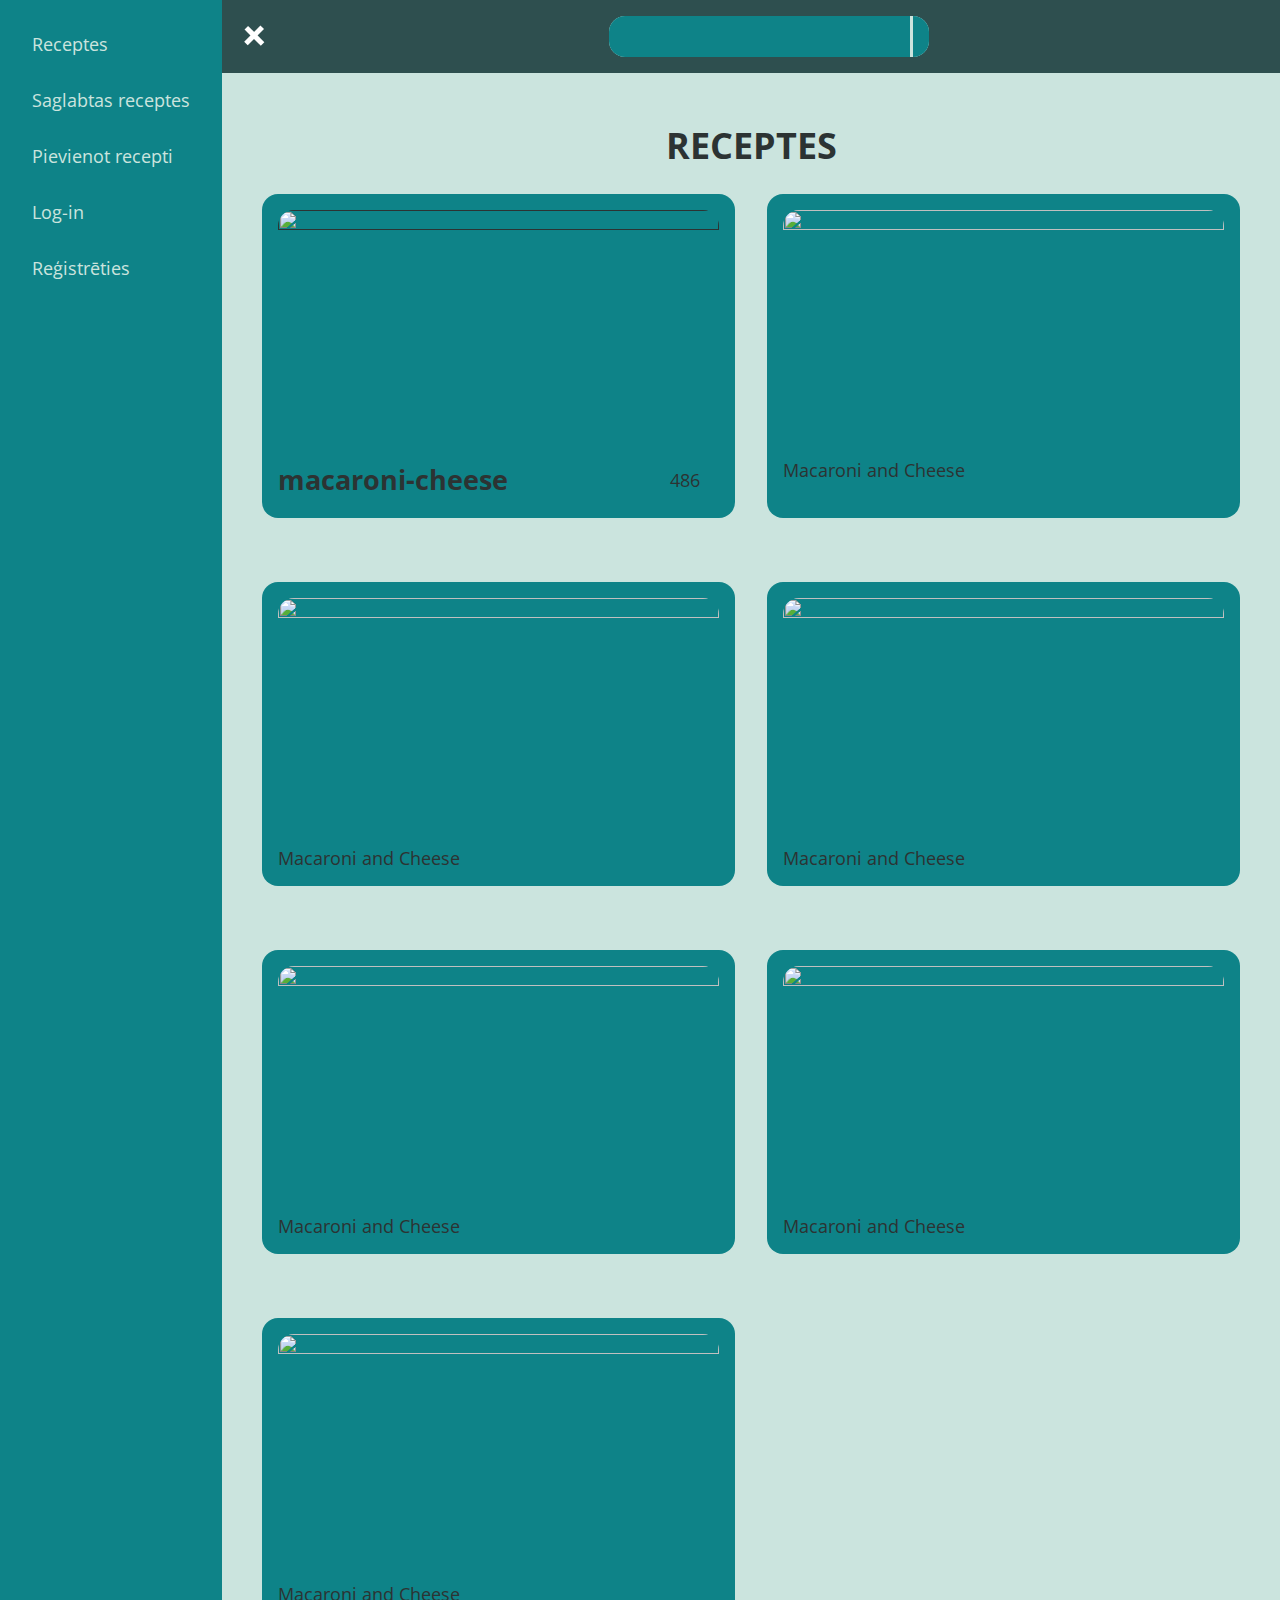
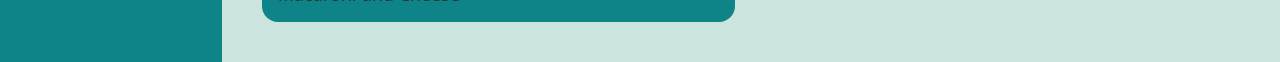
==== public/index.html @ 7519595f "Merge remote-tracking branch 'origin/main' into RL-backend" ====
<!DOCTYPE html>
<html lang="en">
	<head>
		<meta charset="UTF-8" />
		<meta name="viewport" content="width=device-width, initial-scale=1.0" />
		<link rel="icon" href="https://www.svgrepo.com/show/84264/recipes.svg">
		<link rel="stylesheet" href="style/main.css" />
		<link rel="stylesheet" href="style/index.css" />
		<link
			rel="stylesheet"
			href="https://cdnjs.cloudflare.com/ajax/libs/font-awesome/6.4.2/css/all.min.css"
			integrity="sha512-z3gLpd7yknf1YoNbCzqRKc4qyor8gaKU1qmn+CShxbuBusANI9QpRohGBreCFkKxLhei6S9CQXFEbbKuqLg0DA=="
			crossorigin="anonymous"
			referrerpolicy="no-referrer" />
		<title>Find Recipes</title>
	</head>
	<body>
		<header include="header.html">
			<div class="hideButton">
				<button><i class="fa-solid fa-xmark"></i></button>
			</div>
			<a href="index.html">Receptes</a>
			<a href="savedRecipes.html">Saglabtas receptes</a>
			<a href="addRecipe.html">Pievienot recepti</a>
			<a href="login.html">Log-in</a>
			<a href="register.html">Reģistrēties</a>
		</header>
		<div class="search">
      <button class="hamburber is-active">
        <div class="bar"></div>
      </button>
			<form id="searchBar">
				<input type="text" />
				<button><i class="fa-solid fa-magnifying-glass"></i></button>
			</form>
		</div>
		<main>
			<h1>RECEPTES</h1>
			<template id="recepieTemplate">
				<a href="" class="item">
					<img src="" alt="" />
					<div class="details">
						<h2></h2>
						<div class="views">
							<span></span>
							<i class="fa-solid fa-eye"></i>
						</div>
						<button class="Saglabat">
							<i class="fa-regular fa-bookmark"></i>
						</button>
					</div>
				</a>
			</template>
			<div class="wrapper">
				<a href="" class="item">
					<img src="https://sugarspunrun.com/wp-content/uploads/2023/03/Easy-mac-and-cheese-recipe-1-of-1.jpg" alt="" />
					<div class="details">
						<h2>macaroni-cheese</h2>
						<div class="views">
							<span>486</span>
							<i class="fa-solid fa-eye"></i>
						</div>
						<button class="Saglabat">
							<i class="fa-regular fa-bookmark"></i>
						</button>
					</div>
				</a>
				<div class="item">
					<img
						src="https://sugarspunrun.com/wp-content/uploads/2023/03/Easy-mac-and-cheese-recipe-1-of-1.jpg" />
					<p1>Macaroni and Cheese</p1>
				</div>
				<div class="item">
					<img
						src="https://sugarspunrun.com/wp-content/uploads/2023/03/Easy-mac-and-cheese-recipe-1-of-1.jpg" />
					<p1>Macaroni and Cheese</p1>
				</div>
				<div class="item">
					<img
						src="https://sugarspunrun.com/wp-content/uploads/2023/03/Easy-mac-and-cheese-recipe-1-of-1.jpg" />
					<p1>Macaroni and Cheese</p1>
				</div>
				<div class="item">
					<img
						src="https://sugarspunrun.com/wp-content/uploads/2023/03/Easy-mac-and-cheese-recipe-1-of-1.jpg" />
					<p1>Macaroni and Cheese</p1>
				</div>
				<div class="item">
					<img
						src="https://sugarspunrun.com/wp-content/uploads/2023/03/Easy-mac-and-cheese-recipe-1-of-1.jpg" />
					<p1>Macaroni and Cheese</p1>
				</div>
				<div class="item">
					<img
						src="https://sugarspunrun.com/wp-content/uploads/2023/03/Easy-mac-and-cheese-recipe-1-of-1.jpg" />
					<p1>Macaroni and Cheese</p1>
				</div>
			</div>
			<script src="library.js"></script>
			<script src="list_recipes.js"></script>
			<script src="js/save.js"></script>
			<script src="js/incluedHTML.js"></script>
		</main>
	</body>
</html>
---- public/style/main.css ----
@import url('https://fonts.googleapis.com/css2?family=Open+Sans&display=swap');

*, *::before, *::after {
    box-sizing: border-box;
}

body {
    display: grid;
    margin: 0;
    min-height: 100svh;
    /* grid-template-columns: auto 1fr;
    grid-template-rows: 5rem 1fr; */
    font-family: 'Open Sans', sans-serif;
    font-size: 18px;
    color: #2C3333;
    background-color: #CBE4DE;

    & header {
        display: none;
    }
}

@media (min-width: 768px) {
    body {
        grid-template-columns: auto 1fr;
        grid-template-rows: auto 1fr;
    
        & header {
            display: flex;
            grid-column: 1 / 2;
            grid-row: 1 / -1;
        }
        & .search {
            grid-column: 2 / -1;
            grid-row: 1 / 2;
        }
        & main {
            grid-column: 2 / -1;
            grid-row: 2 / -1;
        }
    }
}

header{
    background-color: #0e8388;

    display: flex;
    flex-direction: column;
    gap: 1rem;
    padding: 1.5rem;
    & a {
        color: #CBE4DE;
        text-decoration: none;
        cursor: pointer;
        padding: .5rem;
        border-radius: .5rem;
        transition: background-color .4s;
    }
    & a:hover {
        background-color: #2E4F4F;
    }
}



.search {
    background-color: #2E4F4F;
    padding: 1rem;
    display: flex;
}

#searchBar {
    margin-inline: auto;
    display: flex;
    gap: 3px;
    width: min(20rem, 100%);
    background-color: #CBE4DE;
    border-radius: 1rem;
    & input, button {
        border: none;
        background-color: #0e8388;
        color: #CBE4DE;
        padding: .3rem .5rem;
    }
    & input {
        font: inherit;
        font-size: 16px;

        border-radius: 1rem 0 0 1rem;
        width: 100%;
    }
    & button {
        font: inherit;
        font-size: 16px;
        border-radius: 0 1rem 1rem 0;
        cursor: pointer;
    }
}
.hamburber {
    position: relative;
    display: block;
    width: 35px;
    cursor: pointer;

    appearance: none;
    background: none;
    outline: none;
    border: none;
}

.hamburber .bar, .hamburber:after, .hamburber:before {
    content: '';
    display: block;
    width: 100%;
    height: 5px;
    background-color: #fff;
    margin: 6px 0px;
    transition: 0.4s;
}

.hamburber.is-active:before {
    transform: rotate(-45deg) translate(-8px, 6px);
}

.hamburber.is-active:after {
    transform: rotate(45deg) translate(-9px, -7.5px);
}

.hamburber.is-active .bar {
    opacity: 0;
}

main {
    padding: 1.5rem;
}

img {
    width: 100%;
    object-fit: cover;
}

h1 {
    text-align: center;
}

.wrapper {
    display: grid;
    grid-template-columns: repeat(auto-fit, minmax(20rem, 1fr));
    margin: 1rem;
    gap: 4rem 2rem;
}

form {
    margin: 0;
}

.hideButton {
    display: flex;
    display: none;
    & button {
        font: inherit;
        color: #CBE4DE;
        margin-left: auto;
        background: none;
        width: 1.7rem;
        aspect-ratio: 1;
        border-radius: 100vw;
        border: none;
        transition: background-color .3s ease;
        cursor: pointer;
    }
    & button:hover {
        background-color: #2E4F4F;
    }
}

.Saglabat {
    background: none;
    border: none;
    padding: .3em;
    border-radius: .3em;
    font: inherit;
    transition: background-color .3s ease;
    &:hover {
        background-color: #2E4F4F;
    }
    cursor: pointer;
}

h1, h2, h3 {
    color:#2C3333;
}

h2 {
    margin-block: .5em;
}
---- public/style/index.css ----
.wrapper {
    display: grid;
    grid-template-columns: repeat(auto-fit, minmax(20rem, 1fr));
}

.item {
    border-radius: 1rem;
    padding: 1rem;
    background-color: #0e8388;
    color: inherit;
    text-decoration: none;
    & img {
        aspect-ratio: 16 / 9;
        border-radius: inherit;
    }
}
.details {
    display: flex;
    align-items: center;
    gap: .5rem;
    & h2 {
        margin-right: auto;
        margin-block: .2rem
    }
}
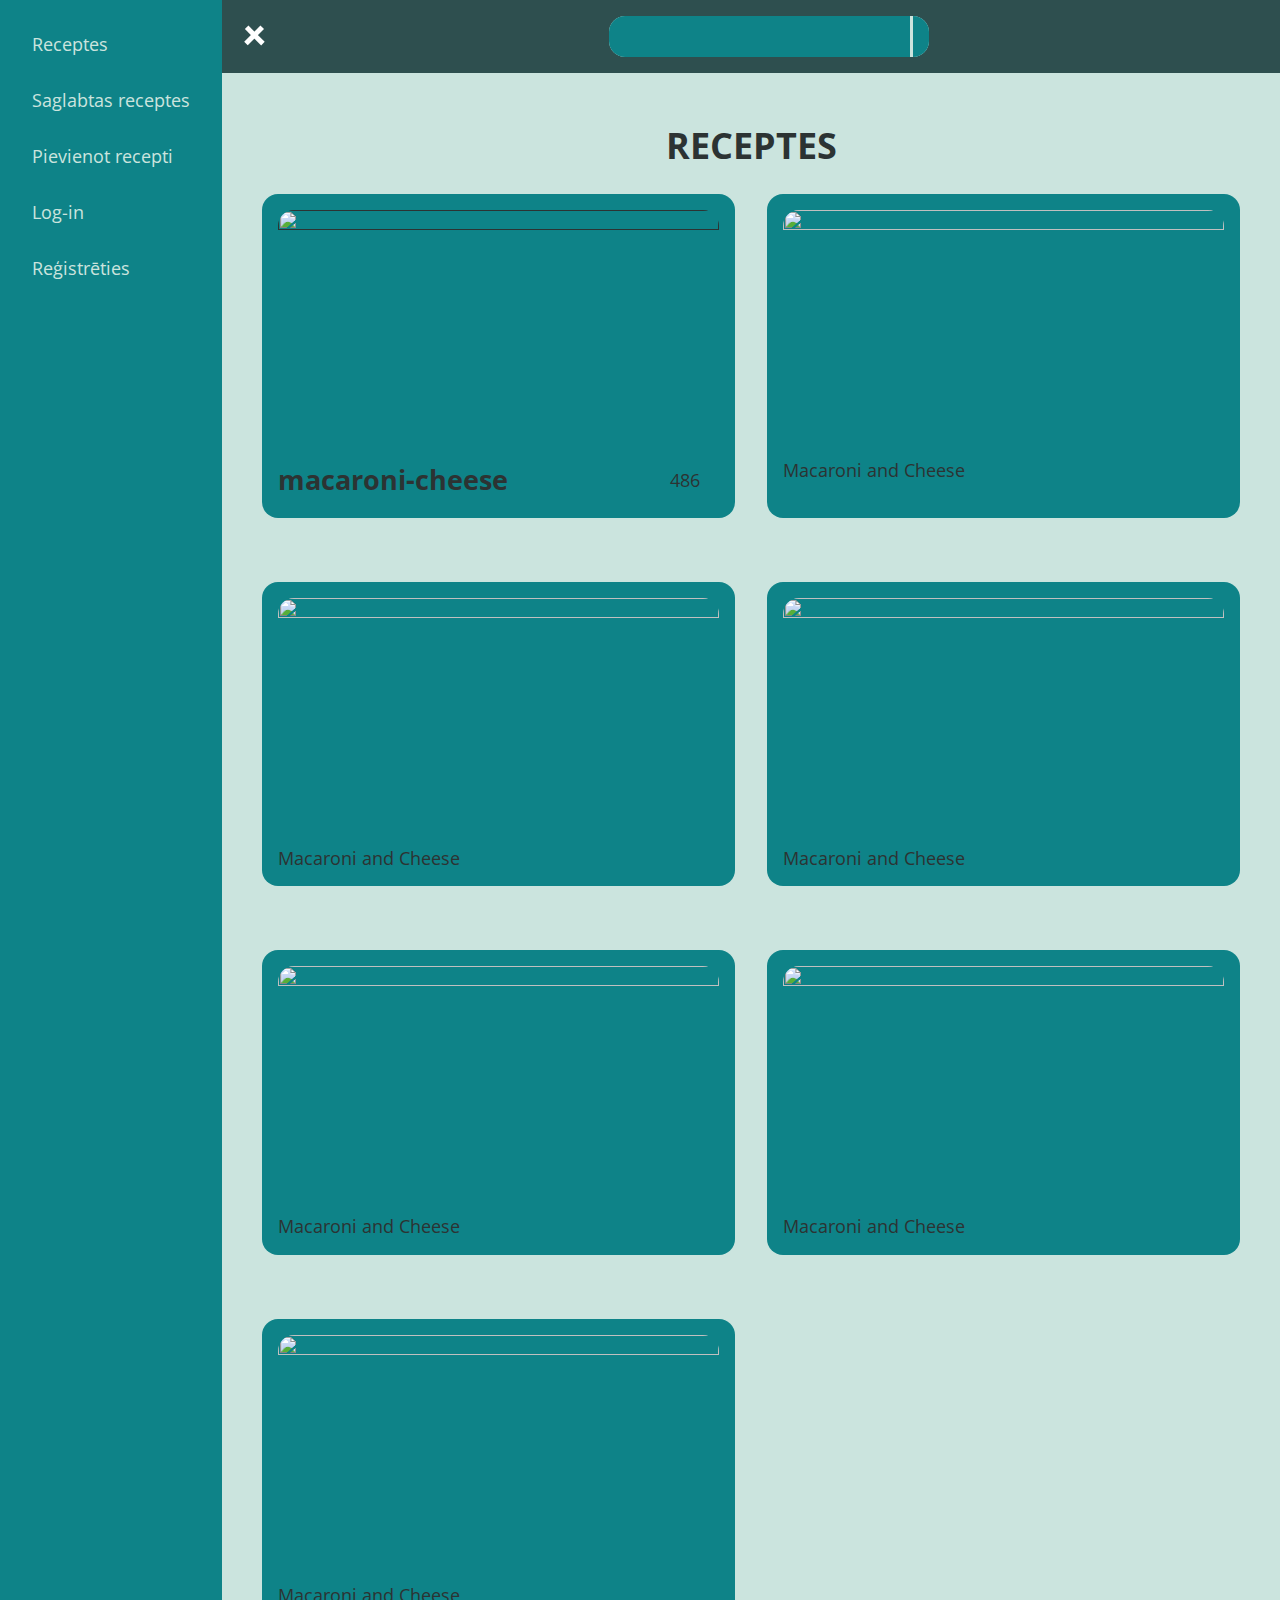
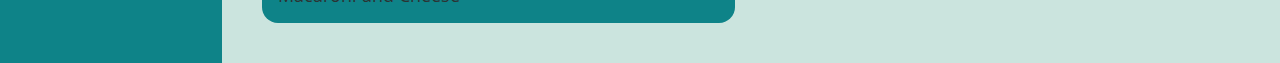
==== commit 18173442: "Merge branch 'main' into Justs" ====
--- a/public/index.html
+++ b/public/index.html
@@ -29,10 +29,10 @@
       <button class="hamburber is-active">
         <div class="bar"></div>
       </button>
-			<form id="searchBar">
+			<div id="searchBar">
 				<input type="text" />
 				<button><i class="fa-solid fa-magnifying-glass"></i></button>
-			</form>
+			</div>
 		</div>
 		<main>
 			<h1>RECEPTES</h1>
@@ -69,31 +69,49 @@
 					<img
 						src="https://sugarspunrun.com/wp-content/uploads/2023/03/Easy-mac-and-cheese-recipe-1-of-1.jpg" />
 					<p1>Macaroni and Cheese</p1>
+					<button class="Saglabat">
+						<i class="fa-regular fa-bookmark"></i>
+					</button>
 				</div>
 				<div class="item">
 					<img
 						src="https://sugarspunrun.com/wp-content/uploads/2023/03/Easy-mac-and-cheese-recipe-1-of-1.jpg" />
 					<p1>Macaroni and Cheese</p1>
+					<button class="Saglabat">
+						<i class="fa-regular fa-bookmark"></i>
+					</button>
 				</div>
 				<div class="item">
 					<img
 						src="https://sugarspunrun.com/wp-content/uploads/2023/03/Easy-mac-and-cheese-recipe-1-of-1.jpg" />
 					<p1>Macaroni and Cheese</p1>
+					<button class="Saglabat">
+						<i class="fa-regular fa-bookmark"></i>
+					</button>
 				</div>
 				<div class="item">
 					<img
 						src="https://sugarspunrun.com/wp-content/uploads/2023/03/Easy-mac-and-cheese-recipe-1-of-1.jpg" />
 					<p1>Macaroni and Cheese</p1>
+					<button class="Saglabat">
+						<i class="fa-regular fa-bookmark"></i>
+					</button>
 				</div>
 				<div class="item">
 					<img
 						src="https://sugarspunrun.com/wp-content/uploads/2023/03/Easy-mac-and-cheese-recipe-1-of-1.jpg" />
 					<p1>Macaroni and Cheese</p1>
+					<button class="Saglabat">
+						<i class="fa-regular fa-bookmark"></i>
+					</button>
 				</div>
 				<div class="item">
 					<img
 						src="https://sugarspunrun.com/wp-content/uploads/2023/03/Easy-mac-and-cheese-recipe-1-of-1.jpg" />
 					<p1>Macaroni and Cheese</p1>
+					<button class="Saglabat">
+						<i class="fa-regular fa-bookmark"></i>
+					</button>
 				</div>
 			</div>
 			<script src="library.js"></script>
@@ -101,5 +119,6 @@
 			<script src="js/save.js"></script>
 			<script src="js/incluedHTML.js"></script>
 		</main>
+		<script src="js/save.js"></script>
 	</body>
 </html>
--- a/public/style/main.css
+++ b/public/style/main.css
@@ -62,6 +62,40 @@
 }
 
 
+.mobile-nav {
+    position: fixed;
+    top: 0;
+    left: 100%;
+    width: 100%;
+    min-height: 100vh;
+    display: block;
+    z-index: 98;
+    background-color: #2E4F4F;
+    margin-top: 120px;
+    transition: 0.4s;
+
+    & a {
+        display:block;
+        margin: 0 auto 16px;
+        text-align:center;
+        width: 100%;
+        max-width: 200px;
+        padding: 12px 16px;
+        background-color: #477676;
+
+        color: #FFF;
+        text-decoration: none;
+    }
+
+    & a:hover {
+        background-color: #558a8a;
+    }
+
+    &.is-active {
+        left: 0;
+    }
+}
+
 
 .search {
     background-color: #2E4F4F;
@@ -123,12 +157,16 @@
 }
 
 .hamburber.is-active:after {
-    transform: rotate(45deg) translate(-9px, -7.5px);
+    transform: rotate(45deg) translate(-9px, -8px);
 }
 
 .hamburber.is-active .bar {
     opacity: 0;
 }
+
+
+
+
 
 main {
     padding: 1.5rem;
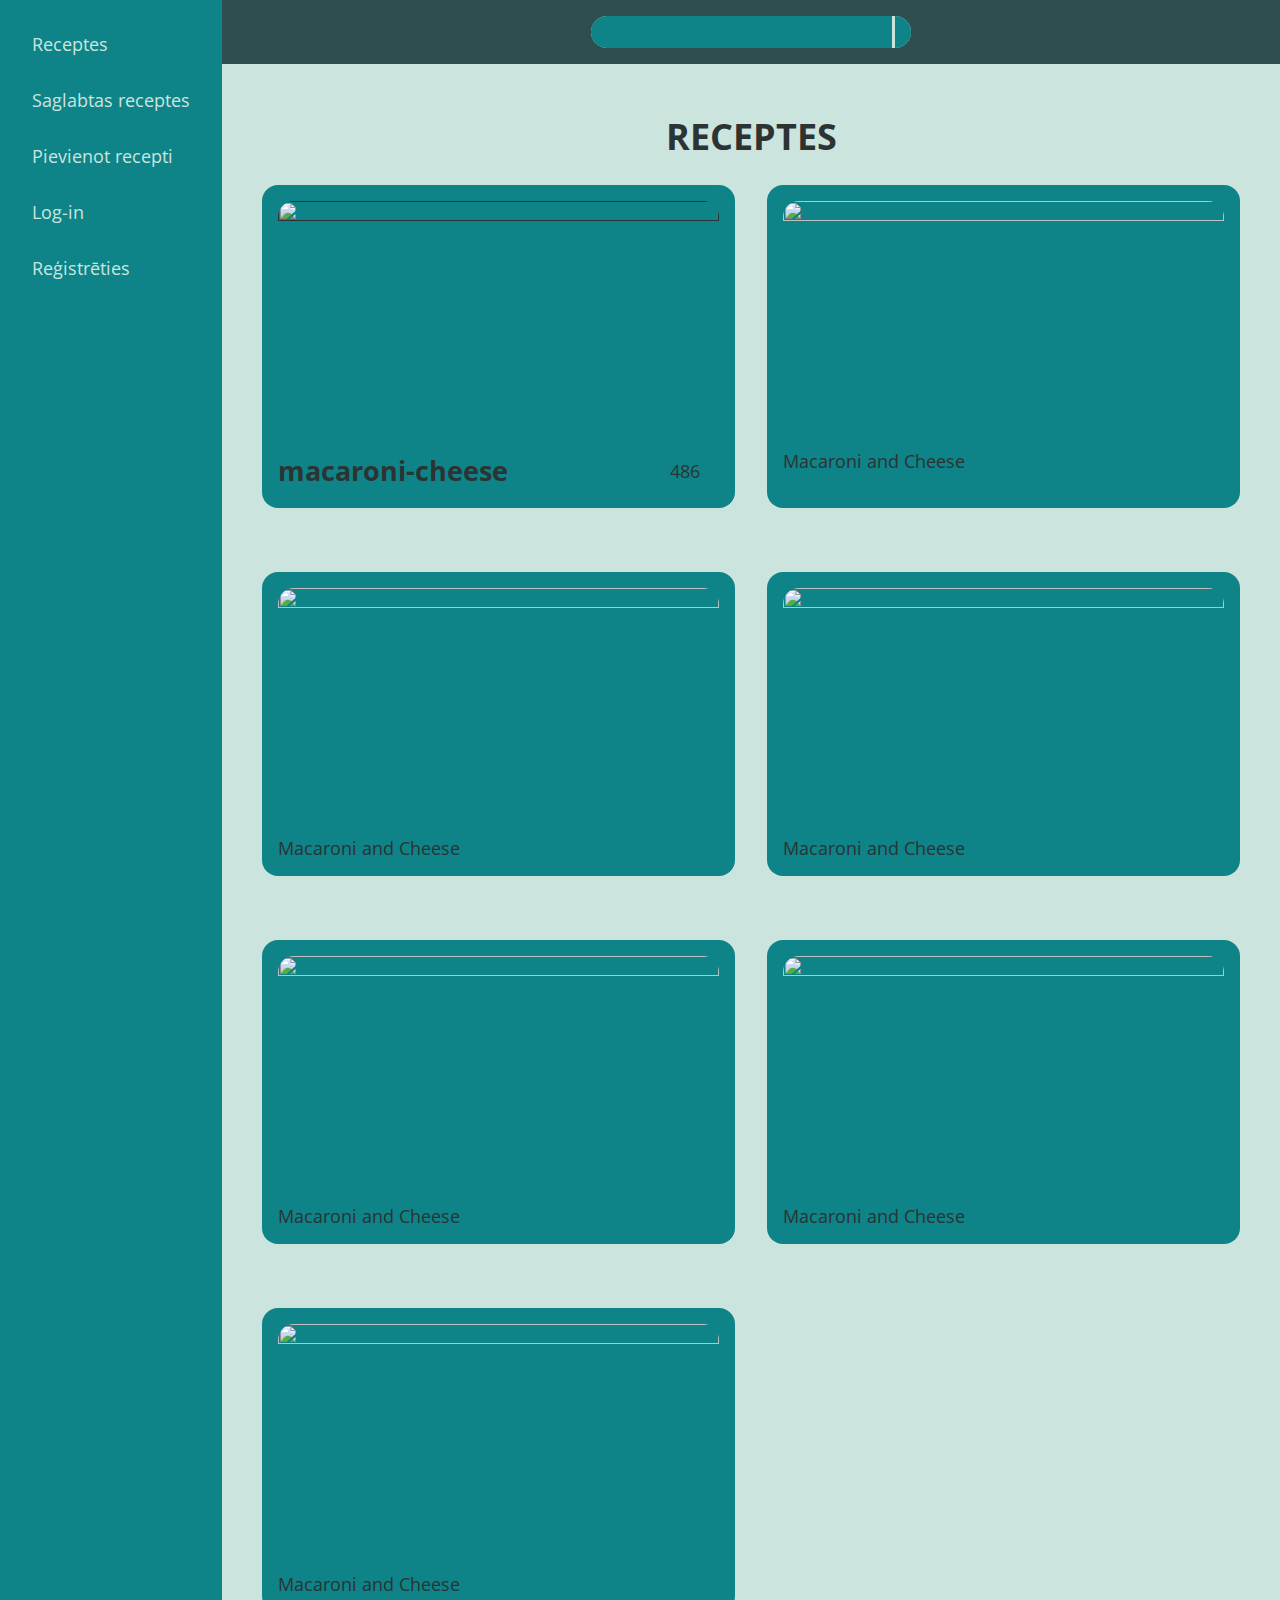
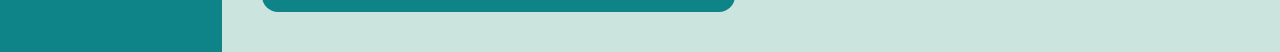
==== commit 8689d049: "The Hamburger button is REALLLLL" ====
--- a/public/index.html
+++ b/public/index.html
@@ -1,124 +1,123 @@
 <!DOCTYPE html>
 <html lang="en">
-	<head>
-		<meta charset="UTF-8" />
-		<meta name="viewport" content="width=device-width, initial-scale=1.0" />
-		<link rel="icon" href="https://www.svgrepo.com/show/84264/recipes.svg">
-		<link rel="stylesheet" href="style/main.css" />
-		<link rel="stylesheet" href="style/index.css" />
-		<link
-			rel="stylesheet"
-			href="https://cdnjs.cloudflare.com/ajax/libs/font-awesome/6.4.2/css/all.min.css"
-			integrity="sha512-z3gLpd7yknf1YoNbCzqRKc4qyor8gaKU1qmn+CShxbuBusANI9QpRohGBreCFkKxLhei6S9CQXFEbbKuqLg0DA=="
-			crossorigin="anonymous"
-			referrerpolicy="no-referrer" />
-		<title>Find Recipes</title>
-	</head>
-	<body>
-		<header include="header.html">
-			<div class="hideButton">
-				<button><i class="fa-solid fa-xmark"></i></button>
-			</div>
-			<a href="index.html">Receptes</a>
-			<a href="savedRecipes.html">Saglabtas receptes</a>
-			<a href="addRecipe.html">Pievienot recepti</a>
-			<a href="login.html">Log-in</a>
-			<a href="register.html">Reģistrēties</a>
-		</header>
-		<div class="search">
-      <button class="hamburber is-active">
+  <head>
+    <meta charset="UTF-8" />
+    <meta name="viewport" content="width=device-width, initial-scale=1.0" />
+    <link rel="icon" href="https://www.svgrepo.com/show/84264/recipes.svg" />
+    <link rel="stylesheet" href="style/main.css" />
+    <link rel="stylesheet" href="style/index.css" />
+    <link
+      rel="stylesheet"
+      href="https://cdnjs.cloudflare.com/ajax/libs/font-awesome/6.4.2/css/all.min.css"
+      integrity="sha512-z3gLpd7yknf1YoNbCzqRKc4qyor8gaKU1qmn+CShxbuBusANI9QpRohGBreCFkKxLhei6S9CQXFEbbKuqLg0DA=="
+      crossorigin="anonymous"
+      referrerpolicy="no-referrer"
+    />
+    <title>Find Recipes</title>
+  </head>
+  <body>
+    <header include="header.html">
+      <div class="hideButton">
+        <button><i class="fa-solid fa-xmark"></i></button>
+      </div>
+      <a href="index.html">Receptes</a>
+      <a href="savedRecipes.html">Saglabtas receptes</a>
+      <a href="addRecipe.html">Pievienot recepti</a>
+      <a href="login.html">Log-in</a>
+      <a href="register.html">Reģistrēties</a>
+    </header>
+    <div class="search">
+      <button class="hamburber">
         <div class="bar"></div>
       </button>
-			<div id="searchBar">
-				<input type="text" />
-				<button><i class="fa-solid fa-magnifying-glass"></i></button>
-			</div>
-		</div>
-		<main>
-			<h1>RECEPTES</h1>
-			<template id="recepieTemplate">
-				<a href="" class="item">
-					<img src="" alt="" />
-					<div class="details">
-						<h2></h2>
-						<div class="views">
-							<span></span>
-							<i class="fa-solid fa-eye"></i>
-						</div>
-						<button class="Saglabat">
-							<i class="fa-regular fa-bookmark"></i>
-						</button>
-					</div>
-				</a>
-			</template>
-			<div class="wrapper">
-				<a href="" class="item">
-					<img src="https://sugarspunrun.com/wp-content/uploads/2023/03/Easy-mac-and-cheese-recipe-1-of-1.jpg" alt="" />
-					<div class="details">
-						<h2>macaroni-cheese</h2>
-						<div class="views">
-							<span>486</span>
-							<i class="fa-solid fa-eye"></i>
-						</div>
-						<button class="Saglabat">
-							<i class="fa-regular fa-bookmark"></i>
-						</button>
-					</div>
-				</a>
-				<div class="item">
-					<img
-						src="https://sugarspunrun.com/wp-content/uploads/2023/03/Easy-mac-and-cheese-recipe-1-of-1.jpg" />
-					<p1>Macaroni and Cheese</p1>
-					<button class="Saglabat">
-						<i class="fa-regular fa-bookmark"></i>
-					</button>
-				</div>
-				<div class="item">
-					<img
-						src="https://sugarspunrun.com/wp-content/uploads/2023/03/Easy-mac-and-cheese-recipe-1-of-1.jpg" />
-					<p1>Macaroni and Cheese</p1>
-					<button class="Saglabat">
-						<i class="fa-regular fa-bookmark"></i>
-					</button>
-				</div>
-				<div class="item">
-					<img
-						src="https://sugarspunrun.com/wp-content/uploads/2023/03/Easy-mac-and-cheese-recipe-1-of-1.jpg" />
-					<p1>Macaroni and Cheese</p1>
-					<button class="Saglabat">
-						<i class="fa-regular fa-bookmark"></i>
-					</button>
-				</div>
-				<div class="item">
-					<img
-						src="https://sugarspunrun.com/wp-content/uploads/2023/03/Easy-mac-and-cheese-recipe-1-of-1.jpg" />
-					<p1>Macaroni and Cheese</p1>
-					<button class="Saglabat">
-						<i class="fa-regular fa-bookmark"></i>
-					</button>
-				</div>
-				<div class="item">
-					<img
-						src="https://sugarspunrun.com/wp-content/uploads/2023/03/Easy-mac-and-cheese-recipe-1-of-1.jpg" />
-					<p1>Macaroni and Cheese</p1>
-					<button class="Saglabat">
-						<i class="fa-regular fa-bookmark"></i>
-					</button>
-				</div>
-				<div class="item">
-					<img
-						src="https://sugarspunrun.com/wp-content/uploads/2023/03/Easy-mac-and-cheese-recipe-1-of-1.jpg" />
-					<p1>Macaroni and Cheese</p1>
-					<button class="Saglabat">
-						<i class="fa-regular fa-bookmark"></i>
-					</button>
-				</div>
-			</div>
-			<script src="library.js"></script>
-			<script src="list_recipes.js"></script>
-			<script src="js/save.js"></script>
-			<script src="js/incluedHTML.js"></script>
-		</main>
-		<script src="js/save.js"></script>
-	</body>
+<nav class="mobile-nav">
+	<a href="index.html">Receptes</a>
+      <a href="savedRecipes.html">Saglabtas receptes</a>
+      <a href="addRecipe.html">Pievienot recepti</a>
+      <a href="login.html">Log-in</a>
+      <a href="register.html">Reģistrēties</a>
+</nav>
+      <form id="searchBar">
+        <input type="text" />
+        <button><i class="fa-solid fa-magnifying-glass"></i></button>
+      </form>
+    </div>
+    <main>
+      <h1>RECEPTES</h1>
+      <template id="recepieTemplate">
+        <a href="" class="item">
+          <img src="" alt="" />
+          <div class="details">
+            <h2></h2>
+            <div class="views">
+              <span></span>
+              <i class="fa-solid fa-eye"></i>
+            </div>
+            <button class="Saglabat">
+              <i class="fa-regular fa-bookmark"></i>
+            </button>
+          </div>
+        </a>
+      </template>
+      <div class="wrapper">
+        <a href="" class="item">
+          <img
+            src="https://sugarspunrun.com/wp-content/uploads/2023/03/Easy-mac-and-cheese-recipe-1-of-1.jpg"
+            alt=""
+          />
+          <div class="details">
+            <h2>macaroni-cheese</h2>
+            <div class="views">
+              <span>486</span>
+              <i class="fa-solid fa-eye"></i>
+            </div>
+            <button class="Saglabat">
+              <i class="fa-regular fa-bookmark"></i>
+            </button>
+          </div>
+        </a>
+        <div class="item">
+          <img
+            src="https://sugarspunrun.com/wp-content/uploads/2023/03/Easy-mac-and-cheese-recipe-1-of-1.jpg"
+          />
+          <p1>Macaroni and Cheese</p1>
+        </div>
+        <div class="item">
+          <img
+            src="https://sugarspunrun.com/wp-content/uploads/2023/03/Easy-mac-and-cheese-recipe-1-of-1.jpg"
+          />
+          <p1>Macaroni and Cheese</p1>
+        </div>
+        <div class="item">
+          <img
+            src="https://sugarspunrun.com/wp-content/uploads/2023/03/Easy-mac-and-cheese-recipe-1-of-1.jpg"
+          />
+          <p1>Macaroni and Cheese</p1>
+        </div>
+        <div class="item">
+          <img
+            src="https://sugarspunrun.com/wp-content/uploads/2023/03/Easy-mac-and-cheese-recipe-1-of-1.jpg"
+          />
+          <p1>Macaroni and Cheese</p1>
+        </div>
+        <div class="item">
+          <img
+            src="https://sugarspunrun.com/wp-content/uploads/2023/03/Easy-mac-and-cheese-recipe-1-of-1.jpg"
+          />
+          <p1>Macaroni and Cheese</p1>
+        </div>
+        <div class="item">
+          <img
+            src="https://sugarspunrun.com/wp-content/uploads/2023/03/Easy-mac-and-cheese-recipe-1-of-1.jpg"
+          />
+          <p1>Macaroni and Cheese</p1>
+        </div>
+      </div>
+      <script src="library.js"></script>
+      <script src="list_recipes.js"></script>
+      <script src="js/save.js"></script>
+      <script src="js/incluedHTML.js"></script>
+	  <script src="js/hamburger.js"></script>
+    </main>
+  </body>
 </html>
--- a/public/style/main.css
+++ b/public/style/main.css
@@ -14,31 +14,6 @@
     font-size: 18px;
     color: #2C3333;
     background-color: #CBE4DE;
-
-    & header {
-        display: none;
-    }
-}
-
-@media (min-width: 768px) {
-    body {
-        grid-template-columns: auto 1fr;
-        grid-template-rows: auto 1fr;
-    
-        & header {
-            display: flex;
-            grid-column: 1 / 2;
-            grid-row: 1 / -1;
-        }
-        & .search {
-            grid-column: 2 / -1;
-            grid-row: 1 / 2;
-        }
-        & main {
-            grid-column: 2 / -1;
-            grid-row: 2 / -1;
-        }
-    }
 }
 
 header{
@@ -48,6 +23,13 @@
     flex-direction: column;
     gap: 1rem;
     padding: 1.5rem;
+
+    position: fixed;
+    top: 4.5rem;
+    transform: translateX(-100%);
+    min-height: 100vh;
+    z-index: 98;
+    
     & a {
         color: #CBE4DE;
         text-decoration: none;
@@ -59,41 +41,21 @@
     & a:hover {
         background-color: #2E4F4F;
     }
+    
+    &.is-active {
+        transform: translateX(0);
+    }
 }
 
 
 .mobile-nav {
     position: fixed;
     top: 0;
-    left: 100%;
+    right: 100%;
     width: 100%;
     min-height: 100vh;
-    display: block;
     z-index: 98;
-    background-color: #2E4F4F;
-    margin-top: 120px;
     transition: 0.4s;
-
-    & a {
-        display:block;
-        margin: 0 auto 16px;
-        text-align:center;
-        width: 100%;
-        max-width: 200px;
-        padding: 12px 16px;
-        background-color: #477676;
-
-        color: #FFF;
-        text-decoration: none;
-    }
-
-    & a:hover {
-        background-color: #558a8a;
-    }
-
-    &.is-active {
-        left: 0;
-    }
 }
 
 
@@ -164,10 +126,6 @@
     opacity: 0;
 }
 
-
-
-
-
 main {
     padding: 1.5rem;
 }
@@ -192,26 +150,6 @@
     margin: 0;
 }
 
-.hideButton {
-    display: flex;
-    display: none;
-    & button {
-        font: inherit;
-        color: #CBE4DE;
-        margin-left: auto;
-        background: none;
-        width: 1.7rem;
-        aspect-ratio: 1;
-        border-radius: 100vw;
-        border: none;
-        transition: background-color .3s ease;
-        cursor: pointer;
-    }
-    & button:hover {
-        background-color: #2E4F4F;
-    }
-}
-
 .Saglabat {
     background: none;
     border: none;
@@ -231,4 +169,30 @@
 
 h2 {
     margin-block: .5em;
+}
+
+@media (min-width: 768px) {
+    body {
+        grid-template-columns: auto 1fr;
+        grid-template-rows: auto 1fr;
+    
+        & header {
+            position: static;
+            transform: translateX(0);
+            grid-column: 1 / 2;
+            grid-row: 1 / -1;
+        }
+        & .search {
+            grid-column: 2 / -1;
+            grid-row: 1 / 2;
+        }
+        & main {
+            grid-column: 2 / -1;
+            grid-row: 2 / -1;
+        }
+    }
+    
+    & .hamburber {
+        display: none;
+    }
 }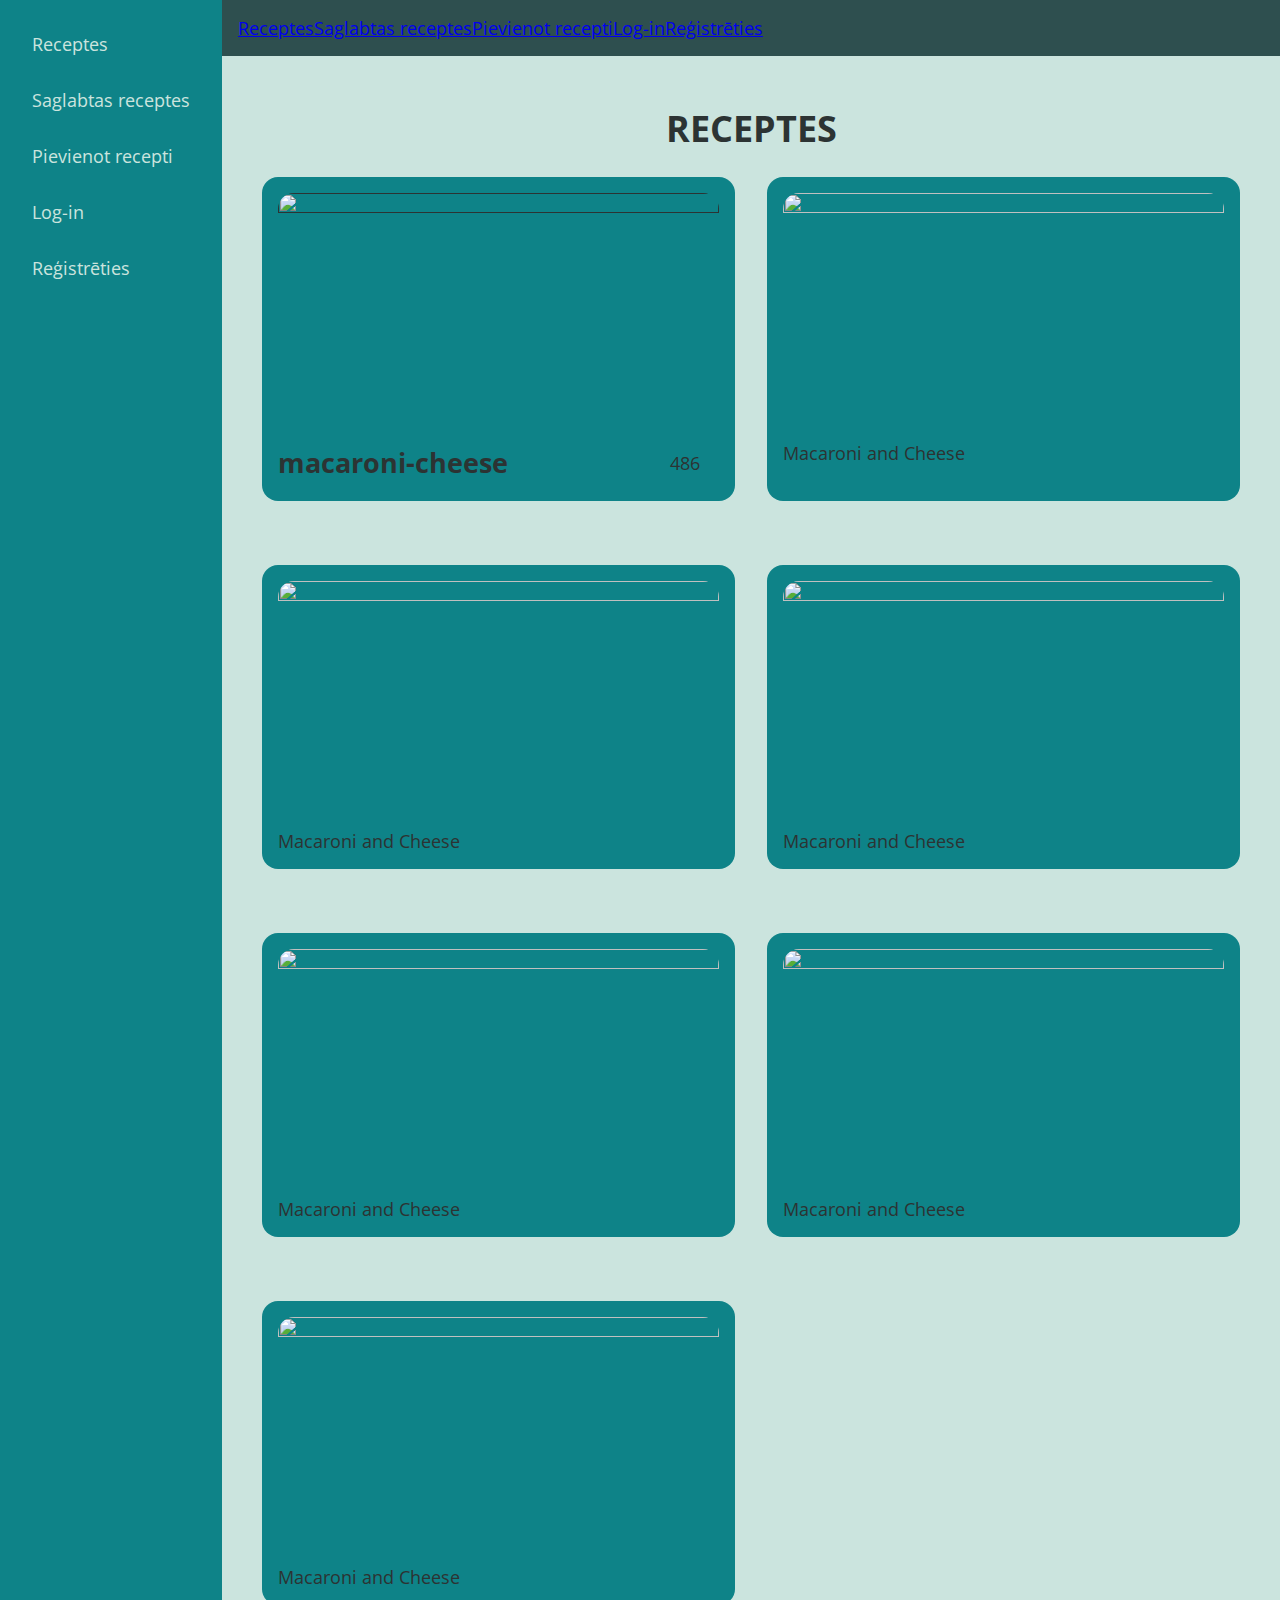
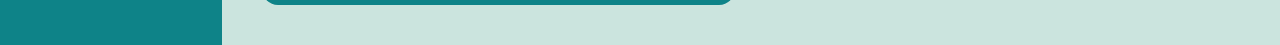
==== commit bbcfbb18: "hamburger forever" ====
--- a/public/index.html
+++ b/public/index.html
@@ -26,22 +26,16 @@
       <a href="login.html">Log-in</a>
       <a href="register.html">Reģistrēties</a>
     </header>
-    <div class="search">
-      <button class="hamburber">
-        <div class="bar"></div>
-      </button>
-<nav class="mobile-nav">
-	<a href="index.html">Receptes</a>
-      <a href="savedRecipes.html">Saglabtas receptes</a>
-      <a href="addRecipe.html">Pievienot recepti</a>
-      <a href="login.html">Log-in</a>
-      <a href="register.html">Reģistrēties</a>
-</nav>
-      <form id="searchBar">
-        <input type="text" />
-        <button><i class="fa-solid fa-magnifying-glass"></i></button>
-      </form>
-    </div>
+    <div class="search"include="search.html">
+			<button class="hamburber">
+			  <div class="bar"></div>
+			</button>
+	  
+			<form id="searchBar">
+			  <input type="text" />
+			  <button><i class="fa-solid fa-magnifying-glass"></i></button>
+			</form>
+		  </div>
     <main>
       <h1>RECEPTES</h1>
       <template id="recepieTemplate">
--- a/public/style/main.css
+++ b/public/style/main.css
@@ -14,161 +14,10 @@
     font-size: 18px;
     color: #2C3333;
     background-color: #CBE4DE;
-}
-
-header{
-    background-color: #0e8388;
-
-    display: flex;
-    flex-direction: column;
-    gap: 1rem;
-    padding: 1.5rem;
-
-    position: fixed;
-    top: 4.5rem;
-    transform: translateX(-100%);
-    min-height: 100vh;
-    z-index: 98;
-    
-    & a {
-        color: #CBE4DE;
-        text-decoration: none;
-        cursor: pointer;
-        padding: .5rem;
-        border-radius: .5rem;
-        transition: background-color .4s;
-    }
-    & a:hover {
-        background-color: #2E4F4F;
-    }
-    
-    &.is-active {
-        transform: translateX(0);
-    }
-}
-
-
-.mobile-nav {
-    position: fixed;
-    top: 0;
-    right: 100%;
-    width: 100%;
-    min-height: 100vh;
-    z-index: 98;
-    transition: 0.4s;
-}
-
-
-.search {
-    background-color: #2E4F4F;
-    padding: 1rem;
-    display: flex;
-}
-
-#searchBar {
-    margin-inline: auto;
-    display: flex;
-    gap: 3px;
-    width: min(20rem, 100%);
-    background-color: #CBE4DE;
-    border-radius: 1rem;
-    & input, button {
-        border: none;
-        background-color: #0e8388;
-        color: #CBE4DE;
-        padding: .3rem .5rem;
-    }
-    & input {
-        font: inherit;
-        font-size: 16px;
-
-        border-radius: 1rem 0 0 1rem;
-        width: 100%;
-    }
-    & button {
-        font: inherit;
-        font-size: 16px;
-        border-radius: 0 1rem 1rem 0;
-        cursor: pointer;
-    }
-}
-.hamburber {
-    position: relative;
-    display: block;
-    width: 35px;
-    cursor: pointer;
-
-    appearance: none;
-    background: none;
-    outline: none;
-    border: none;
-}
-
-.hamburber .bar, .hamburber:after, .hamburber:before {
-    content: '';
-    display: block;
-    width: 100%;
-    height: 5px;
-    background-color: #fff;
-    margin: 6px 0px;
-    transition: 0.4s;
-}
-
-.hamburber.is-active:before {
-    transform: rotate(-45deg) translate(-8px, 6px);
-}
-
-.hamburber.is-active:after {
-    transform: rotate(45deg) translate(-9px, -8px);
-}
-
-.hamburber.is-active .bar {
-    opacity: 0;
-}
-
-main {
-    padding: 1.5rem;
-}
-
-img {
-    width: 100%;
-    object-fit: cover;
-}
-
-h1 {
-    text-align: center;
-}
-
-.wrapper {
-    display: grid;
-    grid-template-columns: repeat(auto-fit, minmax(20rem, 1fr));
-    margin: 1rem;
-    gap: 4rem 2rem;
-}
-
-form {
-    margin: 0;
-}
-
-.Saglabat {
-    background: none;
-    border: none;
-    padding: .3em;
-    border-radius: .3em;
-    font: inherit;
-    transition: background-color .3s ease;
-    &:hover {
-        background-color: #2E4F4F;
-    }
-    cursor: pointer;
-}
-
-h1, h2, h3 {
-    color:#2C3333;
-}
-
-h2 {
-    margin-block: .5em;
+
+    & header {
+        display: none;
+    }
 }
 
 @media (min-width: 768px) {
@@ -177,8 +26,7 @@
         grid-template-rows: auto 1fr;
     
         & header {
-            position: static;
-            transform: translateX(0);
+            display: flex;
             grid-column: 1 / 2;
             grid-row: 1 / -1;
         }
@@ -191,8 +39,196 @@
             grid-row: 2 / -1;
         }
     }
-    
-    & .hamburber {
-        display: none;
-    }
+}
+
+header{
+    background-color: #0e8388;
+
+    display: flex;
+    flex-direction: column;
+    gap: 1rem;
+    padding: 1.5rem;
+    & a {
+        color: #CBE4DE;
+        text-decoration: none;
+        cursor: pointer;
+        padding: .5rem;
+        border-radius: .5rem;
+        transition: background-color .4s;
+    }
+    & a:hover {
+        background-color: #2E4F4F;
+    }
+}
+
+
+.mobile-nav {
+    position: fixed;
+    top: 0;
+    left: 100%;
+    width: 100%;
+    min-height: 100vh;
+    display: block;
+    z-index: 98;
+    background-color: #2E4F4F;
+    margin-top: 120px;
+    transition: 0.4s;
+
+    & a {
+        display:block;
+        margin: 0 auto 16px;
+        text-align:center;
+        width: 100%;
+        max-width: 200px;
+        padding: 12px 16px;
+        background-color: #477676;
+
+        color: #FFF;
+        text-decoration: none;
+    }
+
+    & a:hover {
+        background-color: #558a8a;
+    }
+
+    &.is-active {
+        left: 0;
+    }
+}
+
+
+.search {
+    background-color: #2E4F4F;
+    padding: 1rem;
+    display: flex;
+}
+
+#searchBar {
+    margin-inline: auto;
+    display: flex;
+    gap: 3px;
+    width: min(20rem, 100%);
+    background-color: #CBE4DE;
+    border-radius: 1rem;
+    & input, button {
+        border: none;
+        background-color: #0e8388;
+        color: #CBE4DE;
+        padding: .3rem .5rem;
+    }
+    & input {
+        font: inherit;
+        font-size: 16px;
+
+        border-radius: 1rem 0 0 1rem;
+        width: 100%;
+    }
+    & button {
+        font: inherit;
+        font-size: 16px;
+        border-radius: 0 1rem 1rem 0;
+        cursor: pointer;
+    }
+}
+.hamburber {
+    position: relative;
+    display: block;
+    width: 35px;
+    cursor: pointer;
+
+    appearance: none;
+    background: none;
+    outline: none;
+    border: none;
+}
+
+.hamburber .bar, .hamburber:after, .hamburber:before {
+    content: '';
+    display: block;
+    width: 100%;
+    height: 5px;
+    background-color: #fff;
+    margin: 6px 0px;
+    transition: 0.4s;
+}
+
+.hamburber.is-active:before {
+    transform: rotate(-45deg) translate(-8px, 6px);
+}
+
+.hamburber.is-active:after {
+    transform: rotate(45deg) translate(-9px, -8px);
+}
+
+.hamburber.is-active .bar {
+    opacity: 0;
+}
+
+
+
+
+
+main {
+    padding: 1.5rem;
+}
+
+img {
+    width: 100%;
+    object-fit: cover;
+}
+
+h1 {
+    text-align: center;
+}
+
+.wrapper {
+    display: grid;
+    grid-template-columns: repeat(auto-fit, minmax(20rem, 1fr));
+    margin: 1rem;
+    gap: 4rem 2rem;
+}
+
+form {
+    margin: 0;
+}
+
+.hideButton {
+    display: flex;
+    display: none;
+    & button {
+        font: inherit;
+        color: #CBE4DE;
+        margin-left: auto;
+        background: none;
+        width: 1.7rem;
+        aspect-ratio: 1;
+        border-radius: 100vw;
+        border: none;
+        transition: background-color .3s ease;
+        cursor: pointer;
+    }
+    & button:hover {
+        background-color: #2E4F4F;
+    }
+}
+
+.Saglabat {
+    background: none;
+    border: none;
+    padding: .3em;
+    border-radius: .3em;
+    font: inherit;
+    transition: background-color .3s ease;
+    &:hover {
+        background-color: #2E4F4F;
+    }
+    cursor: pointer;
+}
+
+h1, h2, h3 {
+    color:#2C3333;
+}
+
+h2 {
+    margin-block: .5em;
 }--- a/public/style/index.css
+++ b/public/style/index.css
@@ -1,8 +1,3 @@
-.wrapper {
-    display: grid;
-    grid-template-columns: repeat(auto-fit, minmax(20rem, 1fr));
-}
-
 .item {
     border-radius: 1rem;
     padding: 1rem;
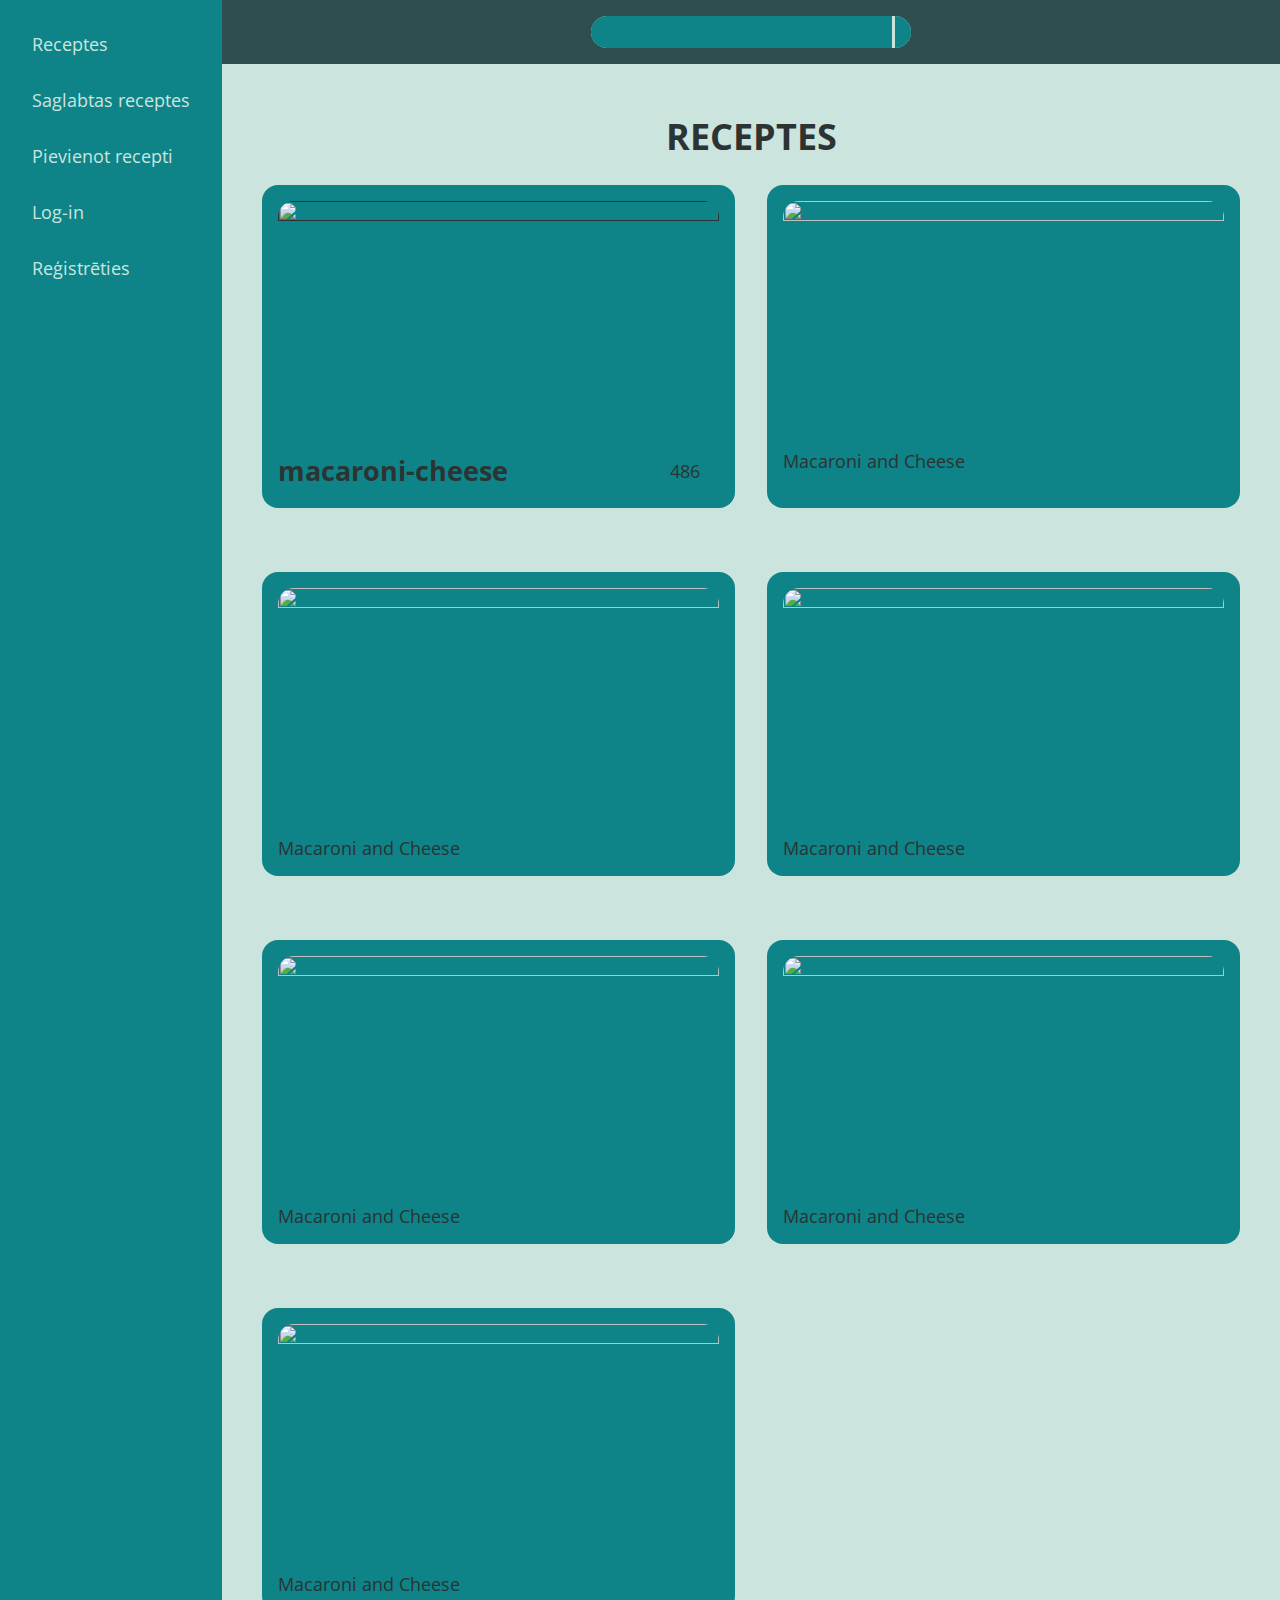
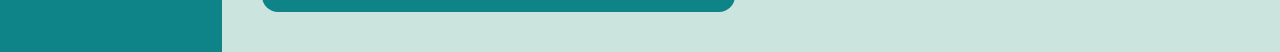
==== commit 753853c8: "bugs" ====
--- a/public/index.html
+++ b/public/index.html
@@ -17,10 +17,7 @@
   </head>
   <body>
     <header include="header.html">
-      <div class="hideButton">
-        <button><i class="fa-solid fa-xmark"></i></button>
-      </div>
-      <a href="index.html">Receptes</a>
+            <a href="index.html">Receptes</a>
       <a href="savedRecipes.html">Saglabtas receptes</a>
       <a href="addRecipe.html">Pievienot recepti</a>
       <a href="login.html">Log-in</a>
--- a/public/style/main.css
+++ b/public/style/main.css
@@ -8,37 +8,10 @@
     display: grid;
     margin: 0;
     min-height: 100svh;
-    /* grid-template-columns: auto 1fr;
-    grid-template-rows: 5rem 1fr; */
     font-family: 'Open Sans', sans-serif;
     font-size: 18px;
     color: #2C3333;
     background-color: #CBE4DE;
-
-    & header {
-        display: none;
-    }
-}
-
-@media (min-width: 768px) {
-    body {
-        grid-template-columns: auto 1fr;
-        grid-template-rows: auto 1fr;
-    
-        & header {
-            display: flex;
-            grid-column: 1 / 2;
-            grid-row: 1 / -1;
-        }
-        & .search {
-            grid-column: 2 / -1;
-            grid-row: 1 / 2;
-        }
-        & main {
-            grid-column: 2 / -1;
-            grid-row: 2 / -1;
-        }
-    }
 }
 
 header{
@@ -48,6 +21,13 @@
     flex-direction: column;
     gap: 1rem;
     padding: 1.5rem;
+
+    position: fixed;
+    top: 4.5rem;
+    transform: translateX(-100%);
+    min-height: 100vh;
+    z-index: 98;
+    
     & a {
         color: #CBE4DE;
         text-decoration: none;
@@ -59,45 +39,19 @@
     & a:hover {
         background-color: #2E4F4F;
     }
-}
-
-
-.mobile-nav {
+    
+    &.is-active {
+        transform: translateX(0);
+    }
+}
+
+main {
+    margin-top: 4.5rem;;
+}
+
+.search {
     position: fixed;
-    top: 0;
-    left: 100%;
     width: 100%;
-    min-height: 100vh;
-    display: block;
-    z-index: 98;
-    background-color: #2E4F4F;
-    margin-top: 120px;
-    transition: 0.4s;
-
-    & a {
-        display:block;
-        margin: 0 auto 16px;
-        text-align:center;
-        width: 100%;
-        max-width: 200px;
-        padding: 12px 16px;
-        background-color: #477676;
-
-        color: #FFF;
-        text-decoration: none;
-    }
-
-    & a:hover {
-        background-color: #558a8a;
-    }
-
-    &.is-active {
-        left: 0;
-    }
-}
-
-
-.search {
     background-color: #2E4F4F;
     padding: 1rem;
     display: flex;
@@ -135,7 +89,6 @@
     display: block;
     width: 35px;
     cursor: pointer;
-
     appearance: none;
     background: none;
     outline: none;
@@ -157,16 +110,12 @@
 }
 
 .hamburber.is-active:after {
-    transform: rotate(45deg) translate(-9px, -8px);
+    transform: rotate(45deg) translate(-9px, -7.5px);
 }
 
 .hamburber.is-active .bar {
     opacity: 0;
 }
-
-
-
-
 
 main {
     padding: 1.5rem;
@@ -183,33 +132,13 @@
 
 .wrapper {
     display: grid;
-    grid-template-columns: repeat(auto-fit, minmax(20rem, 1fr));
+    grid-template-columns: repeat(auto-fill, minmax(20rem, 1fr));
     margin: 1rem;
     gap: 4rem 2rem;
 }
 
 form {
     margin: 0;
-}
-
-.hideButton {
-    display: flex;
-    display: none;
-    & button {
-        font: inherit;
-        color: #CBE4DE;
-        margin-left: auto;
-        background: none;
-        width: 1.7rem;
-        aspect-ratio: 1;
-        border-radius: 100vw;
-        border: none;
-        transition: background-color .3s ease;
-        cursor: pointer;
-    }
-    & button:hover {
-        background-color: #2E4F4F;
-    }
 }
 
 .Saglabat {
@@ -231,4 +160,44 @@
 
 h2 {
     margin-block: .5em;
+    word-break: break-all;
+}
+
+@media (min-width: 768px) {
+    body {
+        grid-template-columns: auto 1fr;
+        grid-template-rows: auto 1fr;
+    
+        & header {
+            position: static;
+            transform: translateX(0);
+            grid-column: 1 / 2;
+            grid-row: 1 / -1;
+        }
+        & .search {
+            position: static;
+            grid-column: 2 / -1;
+            grid-row: 1 / 2;
+        }
+        & main {
+            margin-top: 0;
+            grid-column: 2 / -1;
+            grid-row: 2 / -1;
+        }
+    }
+    
+    & .hamburber {
+        display: none;
+  }
+}
+
+.saved {
+    position: relative;
+    color: transparent;
+    :before {
+        color: #2C3333;
+        font-family: 'Font Awesome 6 free';
+        font-weight: 900;
+        content: '\f02e';
+    }
 }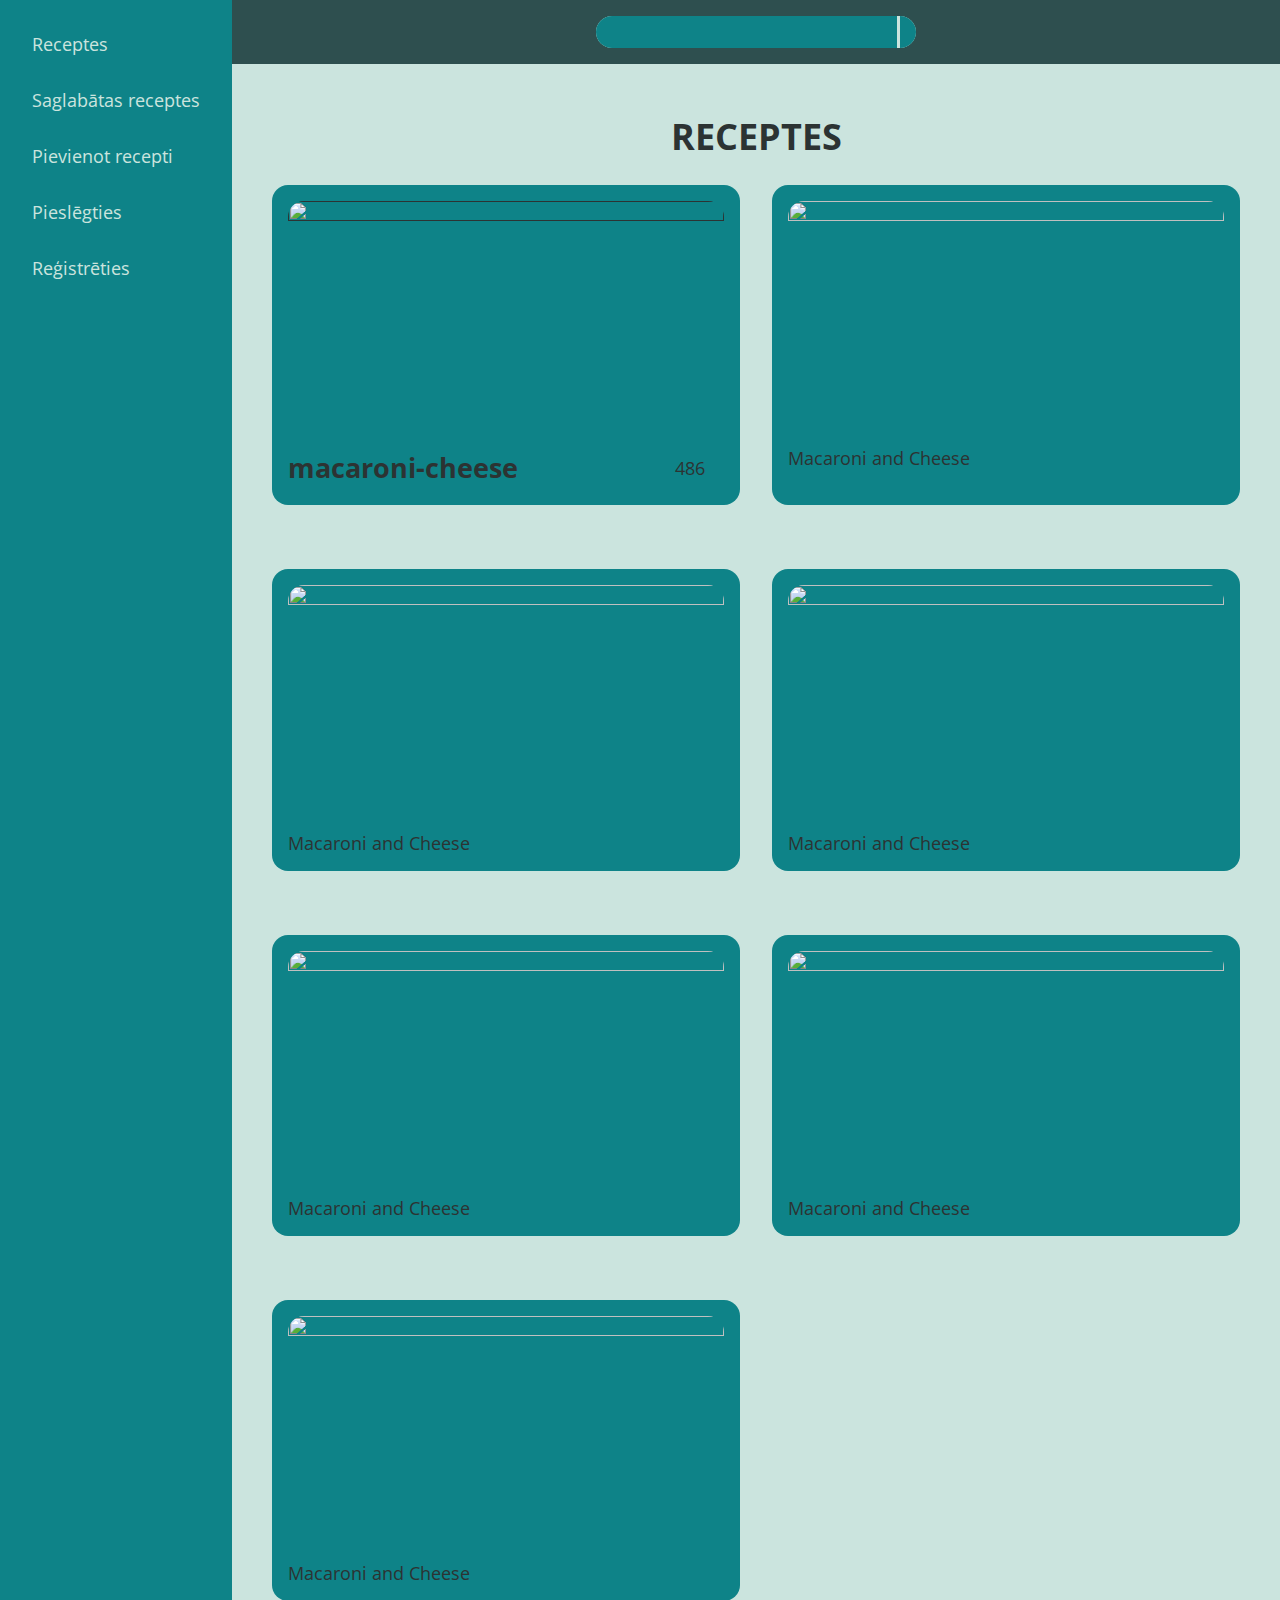
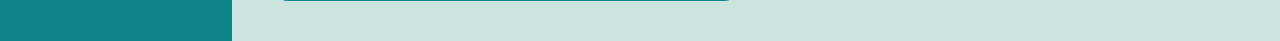
==== commit 5a70b240: "removed incluedHTML" ====
--- a/public/index.html
+++ b/public/index.html
@@ -1,114 +1,105 @@
 <!DOCTYPE html>
 <html lang="en">
-  <head>
-    <meta charset="UTF-8" />
-    <meta name="viewport" content="width=device-width, initial-scale=1.0" />
-    <link rel="icon" href="https://www.svgrepo.com/show/84264/recipes.svg" />
-    <link rel="stylesheet" href="style/main.css" />
-    <link rel="stylesheet" href="style/index.css" />
-    <link
-      rel="stylesheet"
-      href="https://cdnjs.cloudflare.com/ajax/libs/font-awesome/6.4.2/css/all.min.css"
-      integrity="sha512-z3gLpd7yknf1YoNbCzqRKc4qyor8gaKU1qmn+CShxbuBusANI9QpRohGBreCFkKxLhei6S9CQXFEbbKuqLg0DA=="
-      crossorigin="anonymous"
-      referrerpolicy="no-referrer"
-    />
-    <title>Find Recipes</title>
-  </head>
-  <body>
-    <header include="header.html">
-            <a href="index.html">Receptes</a>
-      <a href="savedRecipes.html">Saglabtas receptes</a>
-      <a href="addRecipe.html">Pievienot recepti</a>
-      <a href="login.html">Log-in</a>
-      <a href="register.html">Reģistrēties</a>
-    </header>
-    <div class="search"include="search.html">
-			<button class="hamburber">
-			  <div class="bar"></div>
+	<head>
+		<meta charset="UTF-8" />
+		<meta name="viewport" content="width=device-width, initial-scale=1.0" />
+		<link rel="icon" href="https://www.svgrepo.com/show/84264/recipes.svg" />
+		<link rel="stylesheet" href="style/main.css" />
+		<link rel="stylesheet" href="style/index.css" />
+		<link
+			rel="stylesheet"
+			href="https://cdnjs.cloudflare.com/ajax/libs/font-awesome/6.4.2/css/all.min.css"
+			integrity="sha512-z3gLpd7yknf1YoNbCzqRKc4qyor8gaKU1qmn+CShxbuBusANI9QpRohGBreCFkKxLhei6S9CQXFEbbKuqLg0DA=="
+			crossorigin="anonymous"
+			referrerpolicy="no-referrer" />
+		<title>Find Recipes</title>
+	</head>
+	<body>
+		<header>
+			<a href="index.html">Receptes</a>
+			<a href="savedRecipes.html">Saglabātas receptes</a>
+			<a href="addRecipe.html">Pievienot recepti</a>
+			<a href="login.html">Pieslēgties</a>
+			<a href="register.html">Reģistrēties</a>
+		</header>
+		<div class="search" include="search.html">
+			<button class="hamburber" onclick="hamburberButton()">
+				<div class="bar"></div>
 			</button>
-	  
+
 			<form id="searchBar">
-			  <input type="text" />
-			  <button><i class="fa-solid fa-magnifying-glass"></i></button>
+				<input type="text" />
+				<button><i class="fa-solid fa-magnifying-glass"></i></button>
 			</form>
-		  </div>
-    <main>
-      <h1>RECEPTES</h1>
-      <template id="recepieTemplate">
-        <a href="" class="item">
-          <img src="" alt="" />
-          <div class="details">
-            <h2></h2>
-            <div class="views">
-              <span></span>
-              <i class="fa-solid fa-eye"></i>
-            </div>
-            <button class="Saglabat">
-              <i class="fa-regular fa-bookmark"></i>
-            </button>
-          </div>
-        </a>
-      </template>
-      <div class="wrapper">
-        <a href="" class="item">
-          <img
-            src="https://sugarspunrun.com/wp-content/uploads/2023/03/Easy-mac-and-cheese-recipe-1-of-1.jpg"
-            alt=""
-          />
-          <div class="details">
-            <h2>macaroni-cheese</h2>
-            <div class="views">
-              <span>486</span>
-              <i class="fa-solid fa-eye"></i>
-            </div>
-            <button class="Saglabat">
-              <i class="fa-regular fa-bookmark"></i>
-            </button>
-          </div>
-        </a>
-        <div class="item">
-          <img
-            src="https://sugarspunrun.com/wp-content/uploads/2023/03/Easy-mac-and-cheese-recipe-1-of-1.jpg"
-          />
-          <p1>Macaroni and Cheese</p1>
-        </div>
-        <div class="item">
-          <img
-            src="https://sugarspunrun.com/wp-content/uploads/2023/03/Easy-mac-and-cheese-recipe-1-of-1.jpg"
-          />
-          <p1>Macaroni and Cheese</p1>
-        </div>
-        <div class="item">
-          <img
-            src="https://sugarspunrun.com/wp-content/uploads/2023/03/Easy-mac-and-cheese-recipe-1-of-1.jpg"
-          />
-          <p1>Macaroni and Cheese</p1>
-        </div>
-        <div class="item">
-          <img
-            src="https://sugarspunrun.com/wp-content/uploads/2023/03/Easy-mac-and-cheese-recipe-1-of-1.jpg"
-          />
-          <p1>Macaroni and Cheese</p1>
-        </div>
-        <div class="item">
-          <img
-            src="https://sugarspunrun.com/wp-content/uploads/2023/03/Easy-mac-and-cheese-recipe-1-of-1.jpg"
-          />
-          <p1>Macaroni and Cheese</p1>
-        </div>
-        <div class="item">
-          <img
-            src="https://sugarspunrun.com/wp-content/uploads/2023/03/Easy-mac-and-cheese-recipe-1-of-1.jpg"
-          />
-          <p1>Macaroni and Cheese</p1>
-        </div>
-      </div>
-      <script src="library.js"></script>
-      <script src="list_recipes.js"></script>
-      <script src="js/save.js"></script>
-      <script src="js/incluedHTML.js"></script>
-	  <script src="js/hamburger.js"></script>
-    </main>
-  </body>
+		</div>
+		<main>
+			<h1>RECEPTES</h1>
+			<template id="recepieTemplate">
+				<a href="" class="item">
+					<img src="" alt="" />
+					<div class="details">
+						<h2></h2>
+						<div class="views">
+							<span></span>
+							<i class="fa-solid fa-eye"></i>
+						</div>
+						<button class="Saglabat">
+							<i class="fa-regular fa-bookmark"></i>
+						</button>
+					</div>
+				</a>
+			</template>
+			<div class="wrapper">
+				<a href="" class="item">
+					<img
+						src="https://sugarspunrun.com/wp-content/uploads/2023/03/Easy-mac-and-cheese-recipe-1-of-1.jpg"
+						alt="" />
+					<div class="details">
+						<h2>macaroni-cheese</h2>
+						<div class="views">
+							<span>486</span>
+							<i class="fa-solid fa-eye"></i>
+						</div>
+						<button class="Saglabat">
+							<i class="fa-regular fa-bookmark"></i>
+						</button>
+					</div>
+				</a>
+				<div class="item">
+					<img
+						src="https://sugarspunrun.com/wp-content/uploads/2023/03/Easy-mac-and-cheese-recipe-1-of-1.jpg" />
+					<p1>Macaroni and Cheese</p1>
+				</div>
+				<div class="item">
+					<img
+						src="https://sugarspunrun.com/wp-content/uploads/2023/03/Easy-mac-and-cheese-recipe-1-of-1.jpg" />
+					<p1>Macaroni and Cheese</p1>
+				</div>
+				<div class="item">
+					<img
+						src="https://sugarspunrun.com/wp-content/uploads/2023/03/Easy-mac-and-cheese-recipe-1-of-1.jpg" />
+					<p1>Macaroni and Cheese</p1>
+				</div>
+				<div class="item">
+					<img
+						src="https://sugarspunrun.com/wp-content/uploads/2023/03/Easy-mac-and-cheese-recipe-1-of-1.jpg" />
+					<p1>Macaroni and Cheese</p1>
+				</div>
+				<div class="item">
+					<img
+						src="https://sugarspunrun.com/wp-content/uploads/2023/03/Easy-mac-and-cheese-recipe-1-of-1.jpg" />
+					<p1>Macaroni and Cheese</p1>
+				</div>
+				<div class="item">
+					<img
+						src="https://sugarspunrun.com/wp-content/uploads/2023/03/Easy-mac-and-cheese-recipe-1-of-1.jpg" />
+					<p1>Macaroni and Cheese</p1>
+				</div>
+			</div>
+			<script src="library.js"></script>
+			<script src="list_recipes.js"></script>
+			<script src="js/save.js"></script>
+			<script src="js/hamburger.js"></script>
+		</main>
+	</body>
 </html>
